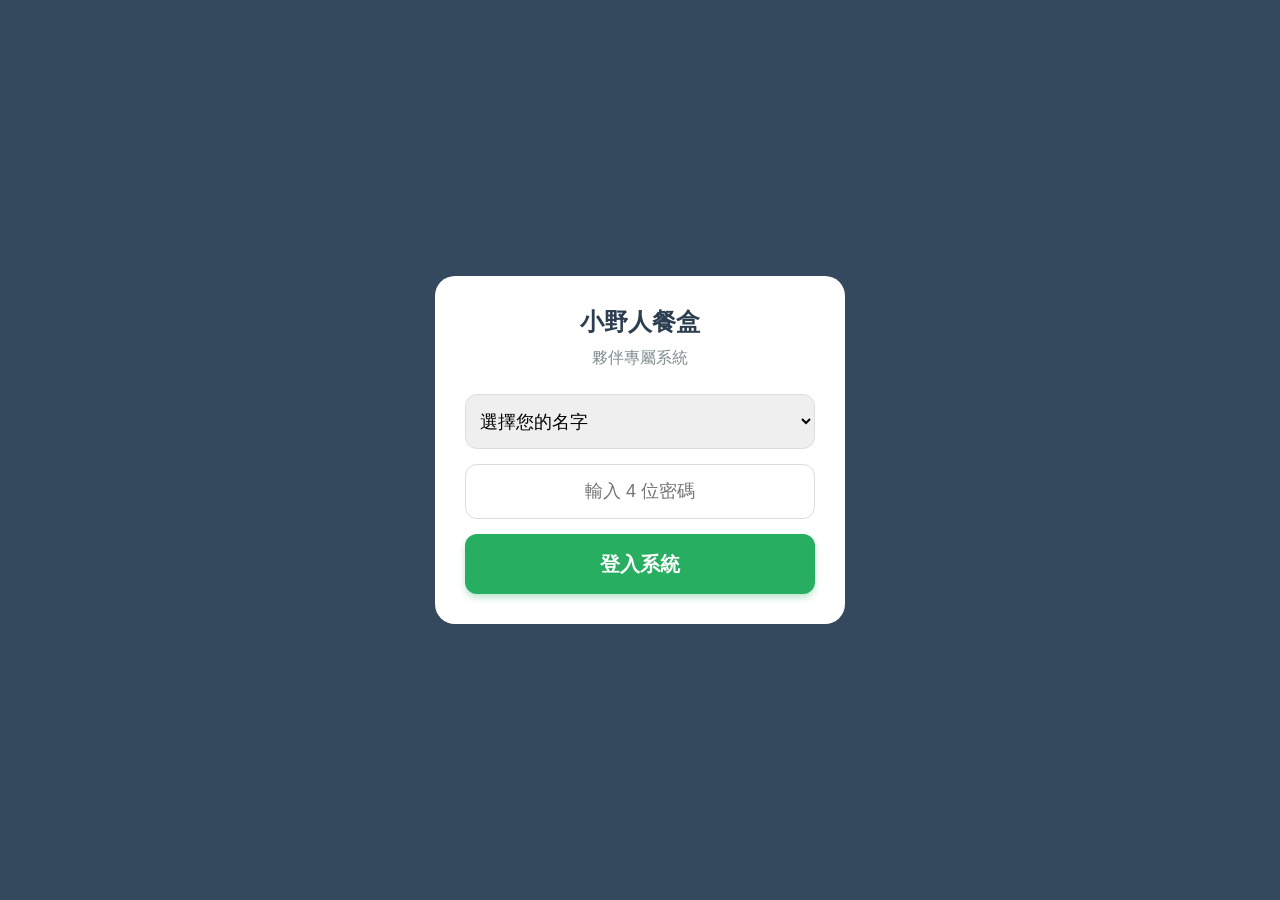
==== index.html @ f96b7f5b "Add files via upload" ====
<!DOCTYPE html>
<html lang="zh-TW">
<head>
    <meta charset="UTF-8">
    <meta name="viewport" content="width=device-width, initial-scale=1.0, maximum-scale=1.0, user-scalable=no">
    <title>小野人排班系統 4.4</title>
    <link rel="stylesheet" href="https://cdnjs.cloudflare.com/ajax/libs/font-awesome/6.0.0/css/all.min.css">
    <link rel="stylesheet" href="style.css">
</head>
<body style="margin: 0; background-color: #f4f7f6; font-family: -apple-system, sans-serif;">
    <div id="login-screen" style="position: fixed; top: 0; left: 0; width: 100%; height: 100%; background: #34495e; display: flex; justify-content: center; align-items: center; z-index: 1000;">
        <div style="background: white; padding: 30px; border-radius: 20px; width: 85%; max-width: 350px; text-align: center;">
            <h2 style="color: #2c3e50; margin: 0;">小野人餐盒</h2>
            <p style="margin: 10px 0 25px; color: #7f8c8d;">夥伴專屬系統</p>
            <select id="loginName" style="width: 100%; height: 55px; margin-bottom: 15px; padding: 10px; font-size: 18px; border: 1px solid #ddd; border-radius: 12px;">
                <option value="">選擇您的名字</option>
                <option value="信雄">信雄</option>
                <option value="寀菁">寀菁</option>
                <option value="妏妏">妏妏</option>
                <option value="子怡">子怡</option>
            </select>
            <input type="password" id="loginPin" placeholder="輸入 4 位密碼" inputmode="numeric" style="width: 100%; height: 55px; margin-bottom: 15px; padding: 10px; font-size: 18px; border: 1px solid #ddd; border-radius: 12px; box-sizing: border-box; text-align: center;">
            <button id="loginBtn" onclick="login()" style="width: 100%; height: 60px; background: #27ae60; color: white; border: none; border-radius: 12px; font-size: 20px; font-weight: bold;">登入系統</button>
        </div>
    </div>

    <div id="main-app" style="display:none;">
        <header style="display: flex; justify-content: space-between; align-items: center; padding: 15px; background: white; border-bottom: 1px solid #eee; position: sticky; top: 0; z-index: 50;">
            <span id="user-welcome" style="font-weight: bold; font-size: 1.1em; color: #2c3e50;">載入中...</span>
            <button onclick="location.reload()" style="background:none; border:1px solid #ccc; font-size:12px; padding:5px 10px; border-radius:5px;">登出</button>
        </header>

        <div id="filter-bar" style="background: white; padding: 10px; display: none; align-items: center; justify-content: center; border-bottom: 1px solid #eee; gap: 10px;">
            <label style="font-size: 14px; font-weight: bold; color: #7f8c8d;">篩選月份：</label>
            <select id="monthFilter" onchange="applyMonthFilter()" style="padding: 5px 15px; border-radius: 8px; border: 1px solid #ddd; font-size: 14px;">
                <option value="all">顯示全部</option>
                <option value="04">4月</option>
                <option value="05">5月</option>
                <option value="06">6月</option>
            </select>
        </div>

        <section id="schedule-list" style="padding: 10px 10px 100px 10px;"></section>

        <div id="off-form-modal" style="display:none; position: fixed; top: 0; left: 0; width: 100%; height: 100%; background: rgba(0,0,0,0.5); justify-content: center; align-items: center; z-index: 200;">
            <div style="background: white; padding: 20px; border-radius: 15px; width: 85%; max-width: 400px;">
                <h3 style="margin: 0 0 15px 0;">申請排休</h3>
                <label>選擇日期：</label>
                <div style="display:flex; gap:5px; margin-bottom:10px;">
                    <input type="date" id="offDateInput" style="flex: 1; height: 40px; border: 1px solid #ddd; border-radius: 5px;">
                    <button onclick="addDateToList()" style="width:50px; background:#3498db; color:white; border:none; border-radius:5px;">+</button>
                </div>
                <div id="selected-dates-container" style="margin-bottom: 10px; min-height: 20px;"></div>
                <label>原因備註：</label>
                <textarea id="offNote" style="width: 100%; height: 60px; border: 1px solid #ddd; border-radius: 5px; margin-bottom: 15px;"></textarea>
                <div style="display: flex; gap: 10px;">
                    <button id="cancelOffBtn" onclick="toggleModal(false)" style="flex: 1; height: 45px; background:#95a5a6; color:white; border:none; border-radius:8px;">取消</button>
                    <button id="submitOffBtn" onclick="submitMultipleOffRequests()" style="flex: 1; height: 45px; background:#e74c3c; color:white; border:none; border-radius:8px;">送出申請</button>
                </div>
            </div>
        </div>

        <nav class="tab-bar" style="position: fixed; bottom: 0; left: 0; width: 100%; height: 65px; background: white; border-top: 1px solid #eee; display: flex; align-items: center; z-index: 100;">
            <button onclick="showToday()" style="flex: 1; background: none; border: none; font-weight: bold; height: 100%; font-size: 14px;">今日班表</button>
            <button onclick="showThisWeek()" style="flex: 1; background: none; border: none; font-weight: bold; height: 100%; font-size: 14px;">全店總表</button>
            <button onclick="showMyOff()" style="flex: 1; background: none; border: none; font-weight: bold; height: 100%; font-size: 14px;">我的排休</button>
            <button onclick="toggleModal(true)" style="flex: 1.2; background:#e74c3c; color:white; border: none; font-weight: bold; height: 100%; font-size: 15px;">我要排休</button>
        </nav>
    </div>
    <script src="script.js"></script>
</body>
</html>
---- style.css ----
/* 小野人專屬大按鈕樣式表 */
body {
    font-family: -apple-system, BlinkMacSystemFont, "Segoe UI", Roboto, Helvetica, Arial, sans-serif;
    margin: 0;
    padding: 0;
    background-color: #f4f7f6;
    color: #333;
}

/* 登入大門美化 */
#login-screen {
    position: fixed;
    top: 0;
    left: 0;
    width: 100%;
    height: 100%;
    display: flex;
    justify-content: center;
    align-items: center;
    z-index: 9999;
}

#login-screen .modal-content {
    background: white;
    padding: 30px;
    border-radius: 20px;
    width: 85%;
    max-width: 350px;
    box-shadow: 0 10px 25px rgba(0,0,0,0.2);
    text-align: center;
}

#login-screen h2 {
    color: #2c3e50;
    margin-bottom: 25px;
}

/* 讓下拉選單跟輸入框也變大 */
#login-screen select, 
#login-screen input {
    width: 100%;
    height: 55px; /* 增加高度 */
    margin-bottom: 15px;
    padding: 10px;
    font-size: 18px; /* 字體放大 */
    border: 1px solid #ddd;
    border-radius: 12px;
    box-sizing: border-box;
}

/* 🚀 重點：超好按的大按鈕 */
#login-screen button {
    width: 100%;
    height: 60px; /* 超大高度 */
    background-color: #27ae60;
    color: white;
    border: none;
    border-radius: 12px;
    font-size: 20px; /* 字體變粗變大 */
    font-weight: bold;
    cursor: pointer;
    box-shadow: 0 4px 6px rgba(39, 174, 96, 0.3);
    transition: transform 0.1s;
}

#login-screen button:active {
    transform: scale(0.98); /* 按下去有回饋感 */
    background-color: #219150;
}

/* 排休申請視窗裡的按鈕也同步放大 */
.modal-btns button {
    flex: 1;
    height: 55px;
    font-size: 18px;
    border-radius: 10px;
    margin: 5px;
}

/* 底部導覽列按鈕優化 */
.tab-bar button {
    flex: 1;
    height: 50px;
    font-size: 16px;
    border: none;
    background: #fff;
    font-weight: bold;
}

.tab-bar button.active {
    color: #e74c3c;
    border-top: 3px solid #e74c3c;
}

/* 卡片樣式稍微加大一點字體 */
.card {
    background: white;
    margin: 10px;
    padding: 15px;
    border-radius: 12px;
    display: flex;
    justify-content: space-between;
    align-items: center;
    box-shadow: 0 2px 5px rgba(0,0,0,0.05);
}
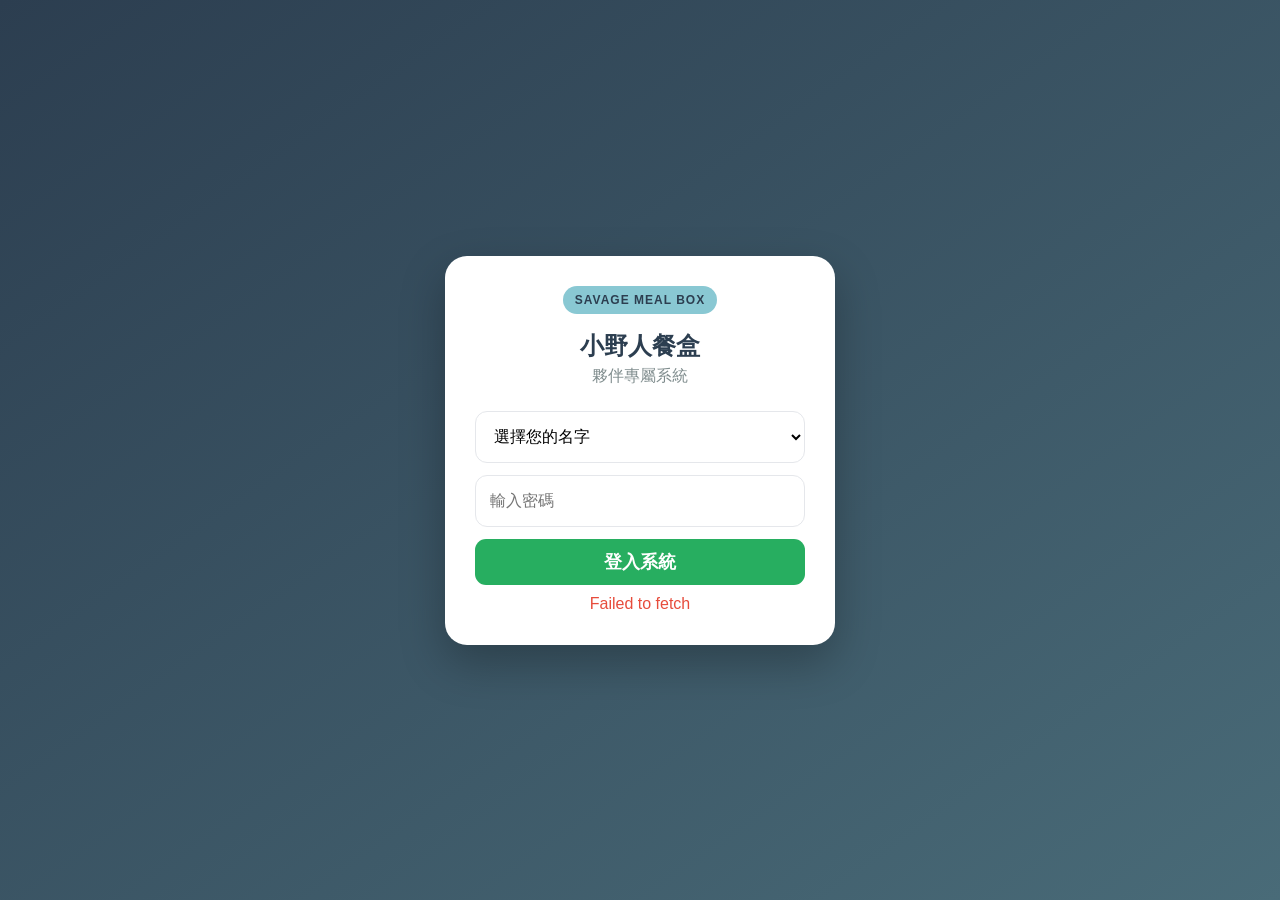
==== commit f36c5e8c: "Add files via upload" ====
--- a/index.html
+++ b/index.html
@@ -1,72 +1,35 @@
-<!DOCTYPE html>
-<html lang="zh-TW">
-<head>
-    <meta charset="UTF-8">
-    <meta name="viewport" content="width=device-width, initial-scale=1.0, maximum-scale=1.0, user-scalable=no">
-    <title>小野人排班系統 4.4</title>
-    <link rel="stylesheet" href="https://cdnjs.cloudflare.com/ajax/libs/font-awesome/6.0.0/css/all.min.css">
-    <link rel="stylesheet" href="style.css">
-</head>
-<body style="margin: 0; background-color: #f4f7f6; font-family: -apple-system, sans-serif;">
-    <div id="login-screen" style="position: fixed; top: 0; left: 0; width: 100%; height: 100%; background: #34495e; display: flex; justify-content: center; align-items: center; z-index: 1000;">
-        <div style="background: white; padding: 30px; border-radius: 20px; width: 85%; max-width: 350px; text-align: center;">
-            <h2 style="color: #2c3e50; margin: 0;">小野人餐盒</h2>
-            <p style="margin: 10px 0 25px; color: #7f8c8d;">夥伴專屬系統</p>
-            <select id="loginName" style="width: 100%; height: 55px; margin-bottom: 15px; padding: 10px; font-size: 18px; border: 1px solid #ddd; border-radius: 12px;">
-                <option value="">選擇您的名字</option>
-                <option value="信雄">信雄</option>
-                <option value="寀菁">寀菁</option>
-                <option value="妏妏">妏妏</option>
-                <option value="子怡">子怡</option>
-            </select>
-            <input type="password" id="loginPin" placeholder="輸入 4 位密碼" inputmode="numeric" style="width: 100%; height: 55px; margin-bottom: 15px; padding: 10px; font-size: 18px; border: 1px solid #ddd; border-radius: 12px; box-sizing: border-box; text-align: center;">
-            <button id="loginBtn" onclick="login()" style="width: 100%; height: 60px; background: #27ae60; color: white; border: none; border-radius: 12px; font-size: 20px; font-weight: bold;">登入系統</button>
-        </div>
-    </div>
-
-    <div id="main-app" style="display:none;">
-        <header style="display: flex; justify-content: space-between; align-items: center; padding: 15px; background: white; border-bottom: 1px solid #eee; position: sticky; top: 0; z-index: 50;">
-            <span id="user-welcome" style="font-weight: bold; font-size: 1.1em; color: #2c3e50;">載入中...</span>
-            <button onclick="location.reload()" style="background:none; border:1px solid #ccc; font-size:12px; padding:5px 10px; border-radius:5px;">登出</button>
-        </header>
-
-        <div id="filter-bar" style="background: white; padding: 10px; display: none; align-items: center; justify-content: center; border-bottom: 1px solid #eee; gap: 10px;">
-            <label style="font-size: 14px; font-weight: bold; color: #7f8c8d;">篩選月份：</label>
-            <select id="monthFilter" onchange="applyMonthFilter()" style="padding: 5px 15px; border-radius: 8px; border: 1px solid #ddd; font-size: 14px;">
-                <option value="all">顯示全部</option>
-                <option value="04">4月</option>
-                <option value="05">5月</option>
-                <option value="06">6月</option>
-            </select>
-        </div>
-
-        <section id="schedule-list" style="padding: 10px 10px 100px 10px;"></section>
-
-        <div id="off-form-modal" style="display:none; position: fixed; top: 0; left: 0; width: 100%; height: 100%; background: rgba(0,0,0,0.5); justify-content: center; align-items: center; z-index: 200;">
-            <div style="background: white; padding: 20px; border-radius: 15px; width: 85%; max-width: 400px;">
-                <h3 style="margin: 0 0 15px 0;">申請排休</h3>
-                <label>選擇日期：</label>
-                <div style="display:flex; gap:5px; margin-bottom:10px;">
-                    <input type="date" id="offDateInput" style="flex: 1; height: 40px; border: 1px solid #ddd; border-radius: 5px;">
-                    <button onclick="addDateToList()" style="width:50px; background:#3498db; color:white; border:none; border-radius:5px;">+</button>
-                </div>
-                <div id="selected-dates-container" style="margin-bottom: 10px; min-height: 20px;"></div>
-                <label>原因備註：</label>
-                <textarea id="offNote" style="width: 100%; height: 60px; border: 1px solid #ddd; border-radius: 5px; margin-bottom: 15px;"></textarea>
-                <div style="display: flex; gap: 10px;">
-                    <button id="cancelOffBtn" onclick="toggleModal(false)" style="flex: 1; height: 45px; background:#95a5a6; color:white; border:none; border-radius:8px;">取消</button>
-                    <button id="submitOffBtn" onclick="submitMultipleOffRequests()" style="flex: 1; height: 45px; background:#e74c3c; color:white; border:none; border-radius:8px;">送出申請</button>
-                </div>
-            </div>
-        </div>
-
-        <nav class="tab-bar" style="position: fixed; bottom: 0; left: 0; width: 100%; height: 65px; background: white; border-top: 1px solid #eee; display: flex; align-items: center; z-index: 100;">
-            <button onclick="showToday()" style="flex: 1; background: none; border: none; font-weight: bold; height: 100%; font-size: 14px;">今日班表</button>
-            <button onclick="showThisWeek()" style="flex: 1; background: none; border: none; font-weight: bold; height: 100%; font-size: 14px;">全店總表</button>
-            <button onclick="showMyOff()" style="flex: 1; background: none; border: none; font-weight: bold; height: 100%; font-size: 14px;">我的排休</button>
-            <button onclick="toggleModal(true)" style="flex: 1.2; background:#e74c3c; color:white; border: none; font-weight: bold; height: 100%; font-size: 15px;">我要排休</button>
-        </nav>
-    </div>
-    <script src="script.js"></script>
-</body>
+<!doctype html>
+<html lang="zh-TW">
+<head>
+<meta charset="utf-8">
+<meta name="viewport" content="width=device-width,initial-scale=1,maximum-scale=1,user-scalable=no">
+<title>小野人夥伴系統 8.0</title>
+<link rel="stylesheet" href="style.css">
+</head>
+<body>
+<section id="login">
+  <div class="panel">
+    <div class="badge">SAVAGE MEAL BOX</div>
+    <h1>小野人餐盒</h1><p>夥伴專屬系統</p>
+    <select id="name"><option value="">選擇您的名字</option></select>
+    <input id="pin" type="password" inputmode="numeric" placeholder="輸入密碼">
+    <button id="loginBtn" onclick="login()">登入系統</button>
+    <div id="msg"></div>
+  </div>
+</section>
+
+<section id="app" class="hidden">
+  <header><div><b id="title">載入中</b><small id="sub"></small></div><button class="outline" onclick="location.reload()">登出</button></header>
+  <div id="filter" class="hidden"><label>月份</label><select id="month" onchange="applyFilter()"></select></div>
+  <main id="list"></main>
+  <nav>
+    <button data-tab="today" onclick="showToday()">今日班表</button>
+    <button data-tab="all" onclick="showAll()">全店總表</button>
+    <button data-tab="off" onclick="showMyOff()">我的申請</button>
+    <button data-tab="apply" class="red" onclick="showApply()">我要排休</button>
+  </nav>
+</section>
+<div id="toast" class="hidden"></div>
+<script src="script.js?v=8.0"></script>
+</body>
 </html>
--- a/style.css
+++ b/style.css
@@ -1,105 +1 @@
-/* 小野人專屬大按鈕樣式表 */
-body {
-    font-family: -apple-system, BlinkMacSystemFont, "Segoe UI", Roboto, Helvetica, Arial, sans-serif;
-    margin: 0;
-    padding: 0;
-    background-color: #f4f7f6;
-    color: #333;
-}
-
-/* 登入大門美化 */
-#login-screen {
-    position: fixed;
-    top: 0;
-    left: 0;
-    width: 100%;
-    height: 100%;
-    display: flex;
-    justify-content: center;
-    align-items: center;
-    z-index: 9999;
-}
-
-#login-screen .modal-content {
-    background: white;
-    padding: 30px;
-    border-radius: 20px;
-    width: 85%;
-    max-width: 350px;
-    box-shadow: 0 10px 25px rgba(0,0,0,0.2);
-    text-align: center;
-}
-
-#login-screen h2 {
-    color: #2c3e50;
-    margin-bottom: 25px;
-}
-
-/* 讓下拉選單跟輸入框也變大 */
-#login-screen select, 
-#login-screen input {
-    width: 100%;
-    height: 55px; /* 增加高度 */
-    margin-bottom: 15px;
-    padding: 10px;
-    font-size: 18px; /* 字體放大 */
-    border: 1px solid #ddd;
-    border-radius: 12px;
-    box-sizing: border-box;
-}
-
-/* 🚀 重點：超好按的大按鈕 */
-#login-screen button {
-    width: 100%;
-    height: 60px; /* 超大高度 */
-    background-color: #27ae60;
-    color: white;
-    border: none;
-    border-radius: 12px;
-    font-size: 20px; /* 字體變粗變大 */
-    font-weight: bold;
-    cursor: pointer;
-    box-shadow: 0 4px 6px rgba(39, 174, 96, 0.3);
-    transition: transform 0.1s;
-}
-
-#login-screen button:active {
-    transform: scale(0.98); /* 按下去有回饋感 */
-    background-color: #219150;
-}
-
-/* 排休申請視窗裡的按鈕也同步放大 */
-.modal-btns button {
-    flex: 1;
-    height: 55px;
-    font-size: 18px;
-    border-radius: 10px;
-    margin: 5px;
-}
-
-/* 底部導覽列按鈕優化 */
-.tab-bar button {
-    flex: 1;
-    height: 50px;
-    font-size: 16px;
-    border: none;
-    background: #fff;
-    font-weight: bold;
-}
-
-.tab-bar button.active {
-    color: #e74c3c;
-    border-top: 3px solid #e74c3c;
-}
-
-/* 卡片樣式稍微加大一點字體 */
-.card {
-    background: white;
-    margin: 10px;
-    padding: 15px;
-    border-radius: 12px;
-    display: flex;
-    justify-content: space-between;
-    align-items: center;
-    box-shadow: 0 2px 5px rgba(0,0,0,0.05);
-}+*{box-sizing:border-box}body{margin:0;font-family:-apple-system,BlinkMacSystemFont,"Segoe UI","Microsoft JhengHei",sans-serif;background:#f4f7f6;color:#333}.hidden{display:none!important}#login{position:fixed;inset:0;display:flex;align-items:center;justify-content:center;padding:20px;background:linear-gradient(145deg,#2c3e50,#496b78)}.panel{width:100%;max-width:390px;background:#fff;padding:30px;border-radius:22px;text-align:center;box-shadow:0 18px 45px #0004}.badge{display:inline-block;padding:7px 12px;border-radius:999px;background:#89c8d3;color:#2c3e50;font-size:12px;font-weight:900;letter-spacing:1px}h1{margin:16px 0 4px;color:#2c3e50}.panel p{margin:0 0 24px;color:#7f8c8d}select,input,textarea{width:100%;min-height:52px;padding:12px 14px;margin-bottom:12px;border:1px solid #e5e7eb;border-radius:12px;background:#fff;font-size:16px}button{border:0;border-radius:11px;min-height:46px;padding:10px 14px;font-weight:900;font-size:15px;cursor:pointer}#loginBtn{width:100%;background:#27ae60;color:#fff;font-size:18px}#msg{min-height:20px;margin-top:10px;color:#e74c3c}header{position:sticky;top:0;z-index:30;display:flex;align-items:center;justify-content:space-between;padding:14px 15px;background:#fff;border-bottom:1px solid #e5e7eb}header b{display:block;color:#2c3e50}header small{display:block;margin-top:4px;color:#7f8c8d}.outline{background:#fff;border:1px solid #ccd3d8;color:#2c3e50}#filter{position:sticky;top:69px;z-index:20;display:flex;align-items:center;gap:10px;padding:10px 14px;background:#fff;border-bottom:1px solid #e5e7eb}#filter select{margin:0;min-height:40px}main{padding:12px 12px 95px}.card,.summary,.form{background:#fff;border-radius:14px;box-shadow:0 3px 10px #0000000f}.card{display:flex;justify-content:space-between;align-items:center;gap:14px;margin:11px 0;padding:15px;border-left:7px solid #27ae60}.card.off{border-left-color:#e74c3c}.card.pending{border-left-color:#f39c12}.date{font-weight:900;color:#2c3e50}.shift{margin-top:5px;font-weight:800;color:#7f8c8d}.name{font-weight:900;color:#2c3e50;text-align:right}.pill{display:inline-block;margin-top:6px;padding:4px 8px;border-radius:999px;font-size:12px;font-weight:900}.pendingP{background:#fff2c7;color:#8a5c00}.approved{background:#dcfce7;color:#166534}.rejected{background:#fee2e2;color:#991b1b}.summary{padding:16px;margin-bottom:12px;border-top:5px solid #89c8d3}.money{font-size:24px;font-weight:900;color:#2c3e50;margin:5px 0}.actions{display:flex;gap:8px;margin-top:10px}.actions button{flex:1}.blue{background:#2980b9;color:#fff}.form{padding:16px}.calendar{display:grid;grid-template-columns:repeat(7,1fr);gap:6px;background:#fff;padding:14px;border-radius:14px}.day{min-height:50px;border:1px solid #e5e7eb;background:#fff;font-size:12px}.day.selected{background:#e74c3c;color:#fff}.empty{text-align:center;padding:55px;color:#999}nav{position:fixed;bottom:0;left:0;z-index:50;width:100%;height:66px;display:flex;background:#fff;border-top:1px solid #e5e7eb}nav button{flex:1;background:#fff;color:#7f8c8d;border-radius:0;font-size:13px}nav button.active{color:#e74c3c;box-shadow:inset 0 3px 0 #e74c3c}nav .red{background:#e74c3c;color:#fff}#toast{position:fixed;left:50%;bottom:90px;z-index:999;transform:translateX(-50%);padding:12px 16px;border-radius:10px;background:#2c3e50;color:#fff;font-weight:800;min-width:220px;text-align:center}@media(min-width:700px){main,nav{max-width:760px}main{margin:auto}nav{left:50%;transform:translateX(-50%)}}
